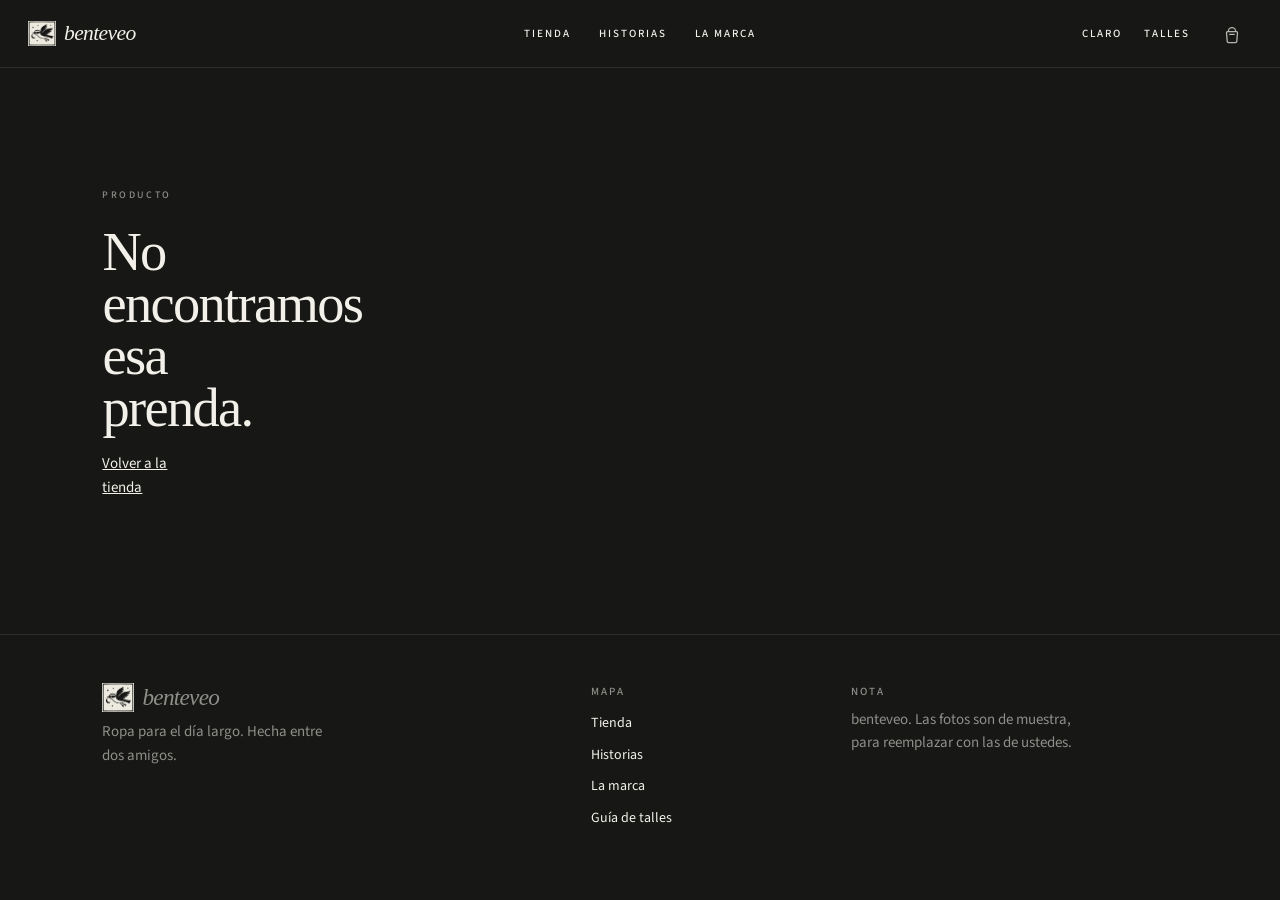
==== producto.html @ 2373b839 "Add product detail pages with gallery, description, and cart Each garment links to producto.html?id=" ====
<!DOCTYPE html>
<html lang="es">
<head>
  <meta charset="UTF-8">
  <meta name="viewport" content="width=device-width, initial-scale=1, viewport-fit=cover">
  <title>benteveo</title>
  <meta name="description" content="Prenda de benteveo — ropa de hombre y oro para todos los días.">
  <meta name="theme-color" content="#171816" id="theme-color">
  <meta name="color-scheme" content="dark">
  <link rel="icon" href="assets/logo-benteveo.png" type="image/png">
  <link rel="preconnect" href="https://fonts.googleapis.com">
  <link rel="preconnect" href="https://fonts.gstatic.com" crossorigin>
  <link href="https://fonts.googleapis.com/css2?family=Source+Sans+3:ital,wght@0,400;0,500;0,700;1,400&display=swap" rel="stylesheet">
  <script>
    (() => {
      const key = "benteveo-theme";
      const colors = { dark: "#171816", light: "#f3f1ec" };
      const saved = localStorage.getItem(key);
      const theme = saved === "light" || saved === "dark" ? saved : "dark";
      document.documentElement.setAttribute("data-theme", theme);
      const themeColor = document.getElementById("theme-color");
      if (themeColor) themeColor.setAttribute("content", colors[theme]);
      const scheme = document.querySelector('meta[name="color-scheme"]');
      if (scheme) scheme.setAttribute("content", theme);
    })();
  </script>
  <link rel="stylesheet" href="styles.css">
</head>
<body class="page-product">
  <a class="skip" href="#producto">Ir al producto</a>

  <header class="top" id="top">
    <div class="nav">
      <div class="nav__start">
        <button class="burger" type="button" data-action="menu" aria-expanded="false" aria-controls="mobile-menu">
          <svg class="burger__icon" aria-hidden="true" fill="none" width="22" height="22" viewBox="0 0 24 24">
            <path d="M1 19h22M1 12h22M1 5h22" stroke="currentColor" stroke-width="1.3" stroke-linecap="square"/>
          </svg>
          <span class="vh">Menú</span>
        </button>
      </div>
      <a class="logo" href="index.html#inicio">
        <img src="assets/logo-benteveo.png" alt="">
        <span>benteveo</span>
      </a>
      <nav class="links" id="links" aria-label="Navegación">
        <a href="index.html#ropa">Tienda</a>
        <a href="index.html#historias">Historias</a>
        <a href="index.html#marca">La marca</a>
      </nav>
      <div class="nav__end">
        <button class="textbtn theme-toggle only-desktop" type="button" data-action="theme" aria-label="Cambiar tema">
          <span data-theme-label>Claro</span>
        </button>
        <button class="textbtn only-desktop" type="button" data-action="guide">Talles</button>
        <button class="bag bag--empty" type="button" data-action="open-cart" aria-label="Bolsa vacía">
          <svg class="bag__icon" aria-hidden="true" fill="none" width="22" height="22" viewBox="0 0 24 24">
            <path d="M8 9c0-2.2 1.8-4 4-4s4 1.8 4 4" stroke="currentColor" stroke-width="1.4" stroke-linecap="round"/>
            <path d="M7.2 9.5h9.6c.7 0 1.3.6 1.2 1.3l-.8 9.2a1.4 1.4 0 0 1-1.4 1.3H8.2a1.4 1.4 0 0 1-1.4-1.3l-.8-9.2c-.1-.7.5-1.3 1.2-1.3Z" stroke="currentColor" stroke-width="1.4" stroke-linejoin="round"/>
            <path d="M9.5 12.5h5" stroke="currentColor" stroke-width="1.4" stroke-linecap="round"/>
          </svg>
          <span class="bag__badge" data-cart-count hidden>0</span>
        </button>
      </div>
    </div>
  </header>

  <aside id="mobile-menu" class="mnav" aria-hidden="true">
    <div class="mnav__backdrop" data-action="menu-close" tabindex="-1"></div>
    <div class="mnav__drawer" role="dialog" aria-modal="true" aria-label="Menú">
      <div class="mnav__stage">
        <div class="mnav__panel mnav__panel--main" data-mnav-panel="main">
          <ul class="mnav__list">
            <li><a class="mnav__item" href="index.html#ropa" data-action="menu-close">Tienda</a></li>
            <li><a class="mnav__item" href="index.html#historias" data-action="menu-close">Historias</a></li>
            <li><a class="mnav__item" href="index.html#marca" data-action="menu-close">La marca</a></li>
            <li><button type="button" class="mnav__item" data-action="guide" data-menu-close>Talles</button></li>
          </ul>
          <div class="mnav__foot">
            <button type="button" class="mnav__foot-btn" data-action="theme" aria-label="Cambiar tema">
              <span data-theme-label>Claro</span>
            </button>
          </div>
        </div>
      </div>
      <button type="button" class="mnav__close" data-action="menu-close" aria-label="Cerrar menú">
        <svg aria-hidden="true" fill="none" width="14" height="14" viewBox="0 0 16 16">
          <path d="m1 1 14 14M1 15 15 1" stroke="currentColor" stroke-width="1.3"/>
        </svg>
      </button>
    </div>
  </aside>

  <main class="pdp" id="producto" data-pdp hidden>
    <div class="pdp__main">
      <div class="pdp__gallery">
        <div class="pdp__frame">
          <img data-pdp-main alt="">
        </div>
        <div class="pdp__thumbs" data-pdp-thumbs role="list"></div>
      </div>

      <div class="pdp__buy modal__product" data-pdp-buy>
        <a class="pdp__back" href="index.html#ropa">← Tienda</a>
        <p class="pdp__meta" data-pdp-meta></p>
        <h1 data-pdp-name></h1>
        <p class="pdp__blurb" data-pdp-blurb></p>
        <p class="pdp__desc" data-pdp-desc></p>
        <p class="price" data-pdp-price></p>
        <div class="sizes" role="group" aria-label="Talle" data-pdp-sizes>
          <button type="button" data-action="size" data-size="S">S</button>
          <button type="button" data-action="size" data-size="M">M</button>
          <button type="button" data-action="size" data-size="L">L</button>
          <button type="button" data-action="size" data-size="XL">XL</button>
        </div>
        <p class="size-hint" data-pdp-hint hidden>Elegí un talle.</p>
        <div class="pdp__actions">
          <button class="add add--pdp" type="button" data-action="add">
            <span class="add__label">Agregar a la bolsa</span>
          </button>
          <button class="textbtn" type="button" data-action="guide">Guía de talles</button>
        </div>
      </div>
    </div>

    <section class="pdp__related" aria-labelledby="related-title">
      <h2 id="related-title">También en la tienda</h2>
      <div class="grid pdp__related-grid" data-pdp-related></div>
    </section>
  </main>

  <div class="pdp-missing" data-pdp-missing hidden>
    <p class="eyebrow">Producto</p>
    <h1>No encontramos esa prenda.</h1>
    <p><a href="index.html#ropa">Volver a la tienda</a></p>
  </div>

  <footer class="footer">
    <div>
      <p class="logo logo--foot">
        <img src="assets/logo-benteveo.png" alt="">
        <span>benteveo</span>
      </p>
      <p>Ropa para el día largo. Hecha entre dos amigos.</p>
    </div>
    <div>
      <p class="footer__label">Mapa</p>
      <a href="index.html#ropa">Tienda</a>
      <a href="index.html#historias">Historias</a>
      <a href="index.html#marca">La marca</a>
      <button type="button" data-action="guide">Guía de talles</button>
    </div>
    <div>
      <p class="footer__label">Nota</p>
      <p>benteveo. Las fotos son de muestra, para reemplazar con las de ustedes.</p>
    </div>
  </footer>

  <aside class="cart" id="cart" aria-hidden="true">
    <div class="cart__head">
      <h2>Bolsa</h2>
      <button type="button" class="textbtn" data-action="close-cart">Cerrar</button>
    </div>
    <div class="cart__body" data-cart-body></div>
    <div class="cart__foot">
      <p class="sub">Subtotal <strong data-cart-total>$0</strong></p>
      <p class="fine">El envío y el pago se suman cuando la tienda esté conectada.</p>
      <button class="btn btn--block" type="button" data-action="checkout">Cerrar compra</button>
      <p class="checkout-note" data-checkout-note hidden>Esto todavía no cobra. La bolsa sirve para probar cómo se siente comprar.</p>
    </div>
  </aside>
  <div class="shade" data-action="close-cart" hidden></div>

  <dialog class="modal" id="guide-dialog">
    <p class="eyebrow">Guía de talles</p>
    <h2>Medidas de muestra.</h2>
    <p>Son un punto de partida para la ficha. Cuando tengan la prenda medida, se actualiza esta tabla.</p>
    <table>
      <thead>
        <tr><th>Talle</th><th>Pecho</th><th>Largo</th></tr>
      </thead>
      <tbody>
        <tr><td>S</td><td>50 cm</td><td>68 cm</td></tr>
        <tr><td>M</td><td>53 cm</td><td>70 cm</td></tr>
        <tr><td>L</td><td>56 cm</td><td>72 cm</td></tr>
        <tr><td>XL</td><td>59 cm</td><td>74 cm</td></tr>
      </tbody>
    </table>
    <button class="textbtn" type="button" data-action="close-dialog">Cerrar</button>
  </dialog>

  <script src="products.js"></script>
  <script src="app.js"></script>
  <script src="product-page.js"></script>
</body>
</html>
---- styles.css ----
:root,
html[data-theme="dark"] {
  color-scheme: dark;
  --paper: #171816;
  --ink: #f2f0e9;
  --muted: #8e8f8a;
  --line: rgba(242, 240, 233, 0.1);
  --surface: #242522;
  --nav-bg: rgba(23, 24, 22, 0.9);
  --serif: "Times New Roman", Times, "Liberation Serif", Georgia, serif;
  --sans: "Source Sans 3", "Source Sans Pro", "Helvetica Neue", Helvetica, Arial, sans-serif;
  --nav: 68px;
  --ease: cubic-bezier(.22, 1, .36, 1);
}

html[data-theme="light"] {
  color-scheme: light;
  --paper: #f3f1ec;
  --ink: #141816;
  --muted: #5e625e;
  --line: rgba(20, 24, 22, 0.12);
  --surface: #e6e3db;
  --nav-bg: rgba(243, 241, 236, 0.92);
}

* { box-sizing: border-box; }
html {
  scroll-behavior: smooth;
  /* Safari 26+ tints the status bar from html/body (theme-color is ignored). */
  background-color: var(--paper);
}
body {
  margin: 0;
  background-color: var(--paper);
  color: var(--ink);
  font-family: var(--sans);
  font-size: 15px;
  line-height: 1.55;
  font-weight: 400;
  -webkit-font-smoothing: antialiased;
  text-rendering: optimizeLegibility;
  overflow-x: hidden;
  transition: background-color .35s var(--ease), color .35s var(--ease);
}
img { max-width: 100%; display: block; }
button, input { font: inherit; color: inherit; }
a { color: inherit; }
h1, h2, h3 { font-family: var(--serif); font-weight: 500; letter-spacing: -0.03em; line-height: 0.96; }
::selection { background: var(--ink); color: var(--paper); }
:focus-visible { outline: 1px solid var(--ink); outline-offset: 3px; }

.vh, .skip {
  position: absolute;
  width: 1px; height: 1px;
  padding: 0; margin: -1px;
  overflow: hidden; clip: rect(0, 0, 0, 0); border: 0;
}
.skip:focus {
  position: fixed; top: 12px; left: 12px;
  width: auto; height: auto; margin: 0; clip: auto;
  background-color: var(--paper);
  padding: 8px 12px; z-index: 80;
}

.eyebrow {
  margin: 0 0 22px;
  font-size: 10px;
  font-weight: 500;
  letter-spacing: 0.24em;
  text-transform: uppercase;
  color: var(--muted);
}

.link, .textbtn {
  border: 0;
  background: none;
  padding: 0;
  cursor: pointer;
  font-size: 11px;
  font-weight: 500;
  letter-spacing: 0.18em;
  text-transform: uppercase;
  text-decoration: none;
}
.link {
  display: inline-block;
  border-bottom: 1px solid var(--ink);
  padding-bottom: 3px;
  width: max-content;
}
.link:hover, .textbtn:hover { opacity: 0.55; }

.btn {
  display: inline-block;
  border: 1px solid var(--ink);
  background: transparent;
  color: var(--ink);
  border-radius: 0;
  padding: 14px 22px;
  font-size: 11px;
  font-weight: 500;
  letter-spacing: 0.18em;
  text-transform: uppercase;
  text-decoration: none;
  cursor: pointer;
  transition: background .35s var(--ease), color .35s var(--ease);
}
.btn:hover { background: var(--ink); color: var(--paper); }
.btn--block { width: 100%; }

.top {
  position: sticky;
  top: 0;
  z-index: 40;
  height: var(--nav);
  color: var(--ink);
  /* Solid (not rgba): Safari samples this sticky top for the status-bar tint. */
  background-color: var(--paper);
  border-bottom: 1px solid var(--line);
}
.nav {
  height: 100%;
  display: grid;
  grid-template-columns: 1fr auto 1fr;
  align-items: center;
  padding: 0 28px;
}
.nav__start {
  display: none;
  align-items: center;
  justify-content: flex-start;
}
.logo {
  display: inline-flex;
  align-items: center;
  gap: 8px;
  font-family: var(--serif);
  font-style: italic;
  font-size: 1.35rem;
  letter-spacing: -0.03em;
  text-decoration: none;
  line-height: 1;
  color: var(--ink);
  justify-self: start;
  grid-column: 1;
}
.logo img {
  width: 28px;
  height: auto;
  display: block;
  flex: 0 0 auto;
}
.links {
  display: flex;
  gap: 28px;
  justify-self: center;
  grid-column: 2;
}
.nav__end {
  display: flex;
  justify-content: flex-end;
  align-items: center;
  gap: 22px;
  grid-column: 3;
}
.links a, .links button {
  position: relative;
  text-decoration: none;
  font-size: 11px;
  font-weight: 500;
  letter-spacing: 0.18em;
  text-transform: uppercase;
}
.links a::after {
  content: "";
  position: absolute;
  left: 0; right: 0; bottom: -5px;
  height: 1px;
  background: currentColor;
  transform: scaleX(0);
  transform-origin: left;
  transition: transform .45s var(--ease);
}
.links a:hover::after { transform: scaleX(1); }
.only-desktop { display: inline; }
.textbtn {
  border: 0; background: transparent; padding: 0; cursor: pointer;
  font-size: 11px; font-weight: 500; letter-spacing: 0.18em; text-transform: uppercase;
}
.bag {
  position: relative;
  display: inline-flex;
  align-items: center;
  justify-content: center;
  width: 40px;
  height: 40px;
  border: 0;
  background: transparent;
  padding: 0;
  cursor: pointer;
  color: var(--ink);
}
.bag__icon {
  display: block;
  transition: opacity .25s var(--ease);
}
.bag--empty .bag__icon { opacity: 0.72; }
.bag--has-items .bag__icon { opacity: 1; }
.bag__badge {
  position: absolute;
  top: 4px;
  right: 2px;
  min-width: 16px;
  height: 16px;
  padding: 0 4px;
  border-radius: 999px;
  background: var(--ink);
  color: var(--paper);
  font-family: var(--sans);
  font-size: 10px;
  font-weight: 600;
  letter-spacing: 0;
  line-height: 16px;
  text-align: center;
  text-transform: none;
}
.bag__badge[hidden] { display: none; }
.burger {
  display: none;
  width: 40px; height: 40px;
  border: 0; background: transparent; padding: 0; cursor: pointer;
  color: var(--ink);
  align-items: center;
  justify-content: center;
}
.burger__icon { display: block; }

/* Mobile menu drawer (Ementa-style left panel) */
.mnav { display: none; }
.mnav.is-ready { display: block; pointer-events: none; }
.mnav[aria-hidden="false"] { pointer-events: auto; }
.mnav__backdrop {
  position: fixed;
  inset: 0;
  z-index: 50;
  background: rgba(10, 11, 10, 0.42);
  opacity: 0;
  transition: opacity .35s var(--ease);
}
.mnav[aria-hidden="false"] .mnav__backdrop { opacity: 1; }
.mnav__drawer {
  position: fixed;
  top: 0;
  left: 0;
  bottom: 0;
  z-index: 55;
  width: min(86vw, 340px);
  background: var(--paper);
  color: var(--ink);
  border-right: 1px solid var(--line);
  display: flex;
  flex-direction: column;
  transform: translateX(-104%);
  transition: transform .4s var(--ease);
}
.mnav[aria-hidden="false"] .mnav__drawer { transform: translateX(0); }
.mnav__stage {
  position: relative;
  flex: 1;
  min-height: 0;
  overflow: hidden;
}
.mnav__panel {
  position: absolute;
  inset: 0;
  display: flex;
  flex-direction: column;
  background: var(--paper);
  transition: transform .4s var(--ease);
}
.mnav__panel--main { transform: translateX(0); }
.mnav__panel--sub {
  transform: translateX(100%);
  visibility: hidden;
}
.mnav.is-sub .mnav__panel--main { transform: translateX(-28%); }
.mnav.is-sub .mnav__panel--sub {
  transform: translateX(0);
  visibility: visible;
}
.mnav__list {
  list-style: none;
  margin: 0;
  padding: 0;
  overflow: auto;
  flex: 1;
}
.mnav__panel--main .mnav__list { padding-top: 52px; }
.mnav__list li { border-bottom: 1px solid var(--line); }
.mnav__item {
  width: 100%;
  display: flex;
  align-items: center;
  justify-content: space-between;
  gap: 12px;
  padding: 18px 22px;
  border: 0;
  background: none;
  color: inherit;
  text-decoration: none;
  cursor: pointer;
  font-family: var(--sans);
  font-size: 15px;
  font-weight: 500;
  letter-spacing: 0.02em;
  text-align: left;
  line-height: 1.2;
}
.mnav__item svg { flex: 0 0 auto; opacity: 0.7; }
.mnav__back {
  width: 100%;
  display: flex;
  align-items: center;
  gap: 10px;
  padding: 18px 22px;
  border: 0;
  border-bottom: 1px solid var(--line);
  background: none;
  color: var(--muted);
  cursor: pointer;
  font-family: var(--sans);
  font-size: 15px;
  font-weight: 500;
  letter-spacing: 0.02em;
  text-align: left;
}
.mnav__foot {
  margin-top: auto;
  padding: 18px 22px 28px;
  border-top: 1px solid var(--line);
}
.mnav__foot-btn {
  border: 0;
  background: none;
  padding: 0;
  cursor: pointer;
  font-size: 11px;
  font-weight: 500;
  letter-spacing: 0.18em;
  text-transform: uppercase;
  color: inherit;
}
.mnav__close {
  position: absolute;
  top: 10px;
  right: 10px;
  width: 36px;
  height: 36px;
  border: 0;
  background: transparent;
  color: var(--ink);
  cursor: pointer;
  display: grid;
  place-items: center;
  z-index: 2;
}

/* Landing trial: composition tipo “lab.” con acento amarillo (sin commit aún). */
.lab-hero {
  --accent: #f2c400;
  position: relative;
  display: grid;
  grid-template-columns: minmax(220px, 34vw) 1fr;
  gap: 0 2vw;
  min-height: calc(100dvh - var(--nav));
  padding: 28px 3vw 36px 4vw;
  overflow: hidden;
  background-color: var(--paper);
}
.lab-hero__brand {
  position: relative;
  display: flex;
  flex-direction: column;
  justify-content: center;
  min-height: 0;
  padding-bottom: 8vh;
}
.lab-hero__brand h1 {
  margin: 0;
  font-family: var(--sans);
  font-weight: 700;
  font-size: clamp(4.2rem, 9.5vw, 9.5rem);
  line-height: 0.82;
  letter-spacing: -0.055em;
  text-transform: lowercase;
  max-width: none;
}
.lab-hero__code {
  margin: 10vh 0 0;
  font-family: var(--sans);
  font-weight: 700;
  font-size: clamp(5rem, 12vw, 9rem);
  line-height: 0.85;
  letter-spacing: -0.06em;
  writing-mode: vertical-rl;
  transform: rotate(180deg);
  align-self: flex-start;
}
.lab-hero__main {
  position: relative;
  display: grid;
  grid-template-rows: auto 1fr;
  min-height: 0;
  padding-right: 2.5rem;
}
.lab-hero__meta {
  display: flex;
  gap: 18px 28px;
  align-items: flex-start;
  max-width: 34rem;
  margin-bottom: 18px;
  z-index: 2;
}
.lab-hero__tag {
  margin: 0;
  flex: 0 0 auto;
  font-size: 11px;
  font-weight: 700;
  letter-spacing: 0.14em;
  text-transform: uppercase;
}
.lab-hero__cols {
  display: grid;
  grid-template-columns: 1fr 1fr;
  gap: 12px 18px;
}
.lab-hero__cols p {
  margin: 0;
  font-size: 10px;
  line-height: 1.45;
  letter-spacing: 0.04em;
  text-transform: uppercase;
  color: var(--muted);
}
.lab-hero__stage {
  position: relative;
  min-height: min(62vh, 640px);
  display: flex;
  align-items: center;
  justify-content: center;
  isolation: isolate;
}
.lab-hero__band {
  position: absolute;
  left: -6%;
  right: 8%;
  top: 46%;
  height: clamp(88px, 16vh, 140px);
  transform: translateY(-50%);
  background: var(--accent);
  z-index: 3;
  mix-blend-mode: color;
  pointer-events: none;
}
html[data-theme="dark"] .lab-hero__band {
  mix-blend-mode: multiply;
  opacity: 0.92;
}
.lab-hero__fig {
  position: relative;
  z-index: 2;
  width: min(100%, 420px);
  height: min(68vh, 620px);
  object-fit: cover;
  object-position: center 18%;
  filter: grayscale(1) contrast(1.06);
}
.lab-hero__spine {
  position: absolute;
  right: 0;
  top: 50%;
  margin: 0;
  font-size: 10px;
  font-weight: 500;
  letter-spacing: 0.22em;
  text-transform: uppercase;
  color: var(--muted);
  writing-mode: vertical-rl;
  transform: translateY(-50%);
  white-space: nowrap;
}

.manifesto {
  display: grid;
  grid-template-columns: 1fr;
  gap: 0;
  align-items: start;
  padding: 88px 8vw 72px;
}
.manifesto__copy { max-width: 38rem; }
.manifesto h2 {
  margin: 0 0 22px;
  font-size: clamp(2.3rem, 3.5vw, 3.5rem);
  max-width: 12ch;
}
.manifesto p { margin: 0 0 14px; max-width: 34ch; color: var(--muted); }
.facts {
  margin: 28px 0 0;
  padding: 0;
  list-style: none;
  max-width: 28rem;
}
.facts li {
  padding: 14px 0;
  border-top: 1px solid var(--line);
  font-size: 13px;
  letter-spacing: 0.03em;
  color: var(--ink);
}
.manifesto__photo { margin: 0; }
.manifesto__photo img {
  width: 100%;
  aspect-ratio: 4/5;
  max-height: min(62vh, 560px);
  object-fit: cover;
  object-position: center 28%;
}
.manifesto__photo figcaption {
  margin-top: 12px;
  font-size: 11px;
  letter-spacing: 0.18em;
  text-transform: uppercase;
  color: var(--muted);
}

.shop { padding: 24px 8vw 120px; }
.shop__head, .stories .shop__head {
  display: grid;
  grid-template-columns: 1.2fr 0.8fr;
  gap: 48px;
  align-items: end;
  margin-bottom: 36px;
  padding-top: 48px;
}
.shop h2, .stories h2, .letter h2 {
  margin: 0;
  font-size: clamp(2.6rem, 4.6vw, 4.2rem);
}
.lede { margin: 0; color: var(--muted); max-width: 30ch; line-height: 1.6; }

.filters {
  display: flex;
  flex-wrap: wrap;
  gap: 10px 28px;
  margin: 0 0 48px;
  padding-bottom: 18px;
  border-bottom: 1px solid var(--line);
}
.chip {
  border: 0;
  border-bottom: 1px solid transparent;
  background: transparent;
  padding: 0 0 4px;
  font-size: 11px;
  font-weight: 500;
  letter-spacing: 0.16em;
  text-transform: uppercase;
  color: var(--muted);
  cursor: pointer;
}
.chip.is-on { color: var(--ink); border-bottom-color: var(--ink); }

.grid {
  display: grid;
  grid-template-columns: repeat(4, minmax(0, 1fr));
  gap: 36px 24px;
  max-width: 1280px;
}
.pcard[hidden] { display: none; }
.pcard {
  display: flex;
  flex-direction: column;
  min-width: 0;
}
.ph {
  position: relative;
  display: block;
  width: 100%;
  padding: 0;
  border: 0;
  border-radius: 10px;
  background: var(--surface);
  cursor: pointer;
  overflow: hidden;
  aspect-ratio: 1 / 1;
  isolation: isolate;
  color: inherit;
  text-decoration: none;
}
.manifesto__photo,
.band__media,
.story img,
.modal__product img {
  isolation: isolate;
}
.ph img {
  width: 100%;
  height: 100%;
  object-fit: cover;
  transition: transform 1.25s var(--ease), filter .7s var(--ease);
}
.pcard:hover .ph img {
  transform: scale(1.03);
  filter: saturate(1.03);
}
.badge {
  position: absolute;
  top: 12px;
  left: 12px;
  z-index: 1;
  padding: 4px 10px;
  border-radius: 6px;
  background: var(--paper);
  color: var(--ink);
  font-size: 10px;
  font-weight: 500;
  letter-spacing: 0.12em;
  text-transform: uppercase;
  mix-blend-mode: normal;
}
.pinfo {
  display: grid;
  grid-template-columns: minmax(0, 1fr) auto;
  column-gap: 12px;
  row-gap: 0;
  padding-top: 14px;
  align-items: center;
}
.pinfo__text {
  display: flex;
  flex-direction: column;
  gap: 4px;
  min-width: 0;
  grid-column: 1;
  grid-row: 1;
}
.pinfo h3 {
  margin: 0;
  font-family: var(--sans);
  font-size: 15px;
  font-weight: 500;
  letter-spacing: -0.01em;
  line-height: 1.25;
}
.pinfo h3 button,
.pinfo h3 a {
  border: 0; background: none; padding: 0; cursor: pointer;
  font: inherit; letter-spacing: inherit; text-align: left;
  color: inherit;
  text-decoration: none;
}
.meta {
  position: absolute;
  width: 1px; height: 1px;
  padding: 0; margin: -1px;
  overflow: hidden; clip: rect(0, 0, 0, 0); border: 0;
}
section[id] { scroll-margin-top: 76px; }
.price {
  margin: 0;
  font-family: var(--sans);
  font-size: 14px;
  letter-spacing: 0.01em;
  font-variant-numeric: tabular-nums;
  color: var(--ink);
}
.sizes {
  display: flex;
  gap: 12px;
  grid-column: 1 / -1;
  grid-row: 2;
  margin-top: 12px;
}
.sizes button {
  border: 0;
  border-bottom: 1px solid transparent;
  background: transparent;
  padding: 0 0 2px;
  cursor: pointer;
  font-size: 12px;
  letter-spacing: 0.08em;
  color: var(--muted);
}
.sizes button.is-on { color: var(--ink); border-bottom-color: var(--ink); }
.size-hint {
  grid-column: 1 / -1;
  grid-row: 3;
  margin: 8px 0 0;
  color: var(--ink);
  font-size: 12px;
}
.add {
  border: 0;
  background: transparent;
  padding: 0;
  cursor: pointer;
  font-size: 11px;
  font-weight: 500;
  letter-spacing: 0.16em;
  text-transform: uppercase;
  border-bottom: 1px solid var(--ink);
  padding-bottom: 2px;
  color: inherit;
}
.pcard .add {
  grid-column: 2;
  grid-row: 1;
  display: inline-flex;
  align-items: center;
  justify-content: center;
  width: 32px;
  height: 32px;
  margin: 0;
  padding: 0;
  border: 1px solid color-mix(in srgb, var(--ink) 28%, transparent);
  border-radius: 50%;
  border-bottom-style: solid;
  background: transparent;
  color: var(--muted);
  letter-spacing: 0;
  text-transform: none;
  transition: background .25s var(--ease), color .25s var(--ease), border-color .25s var(--ease);
}
.pcard .add svg {
  width: 13px;
  height: 13px;
  display: block;
}
.pcard .add:hover {
  color: var(--ink);
  border-color: color-mix(in srgb, var(--ink) 55%, transparent);
}
.pcard .add.is-done {
  background: color-mix(in srgb, var(--ink) 12%, transparent);
  color: var(--ink);
  border-color: color-mix(in srgb, var(--ink) 40%, transparent);
}
.empty { color: var(--muted); }

@media (hover: hover) and (min-width: 801px) {
  .pcard .sizes,
  .pcard .size-hint { display: none; }
  .pcard:hover .sizes,
  .pcard:focus-within .sizes { display: flex; }
  .pcard:hover .size-hint:not([hidden]),
  .pcard:focus-within .size-hint:not([hidden]) { display: block; }
}

.band {
  display: grid;
  grid-template-columns: 1.25fr 0.75fr;
  min-height: 100vh;
  background-color: transparent;
}
.band__media { position: relative; margin: 0; min-height: 100vh; overflow: hidden; }
.band__media img {
  position: absolute;
  inset: 0;
  width: 100%;
  height: 100%;
  object-fit: cover;
  object-position: center 40%;
  transform: scale(1.08);
}
.band__copy {
  min-height: 100vh;
  display: flex;
  flex-direction: column;
  justify-content: flex-end;
  padding: 88px 8vw 80px;
  background-color: transparent;
}
.band__copy .eyebrow { color: var(--muted); }
.band h2 {
  margin: 0 0 28px;
  font-size: clamp(3.2rem, 5vw, 5.4rem);
  max-width: 10ch;
}

.stories { padding: 0 8vw 100px; }
.story-grid {
  display: grid;
  grid-template-columns: 1.15fr 0.9fr 0.9fr;
  gap: 22px;
}
.story img {
  width: 100%;
  aspect-ratio: 3/4;
  object-fit: cover;
  margin-bottom: 18px;
}
.story h3 { margin: 0 0 10px; font-size: clamp(1.7rem, 2vw, 2.15rem); }
.story p { margin: 0 0 16px; color: var(--ink); max-width: 36ch; }
.story .textbtn { border-bottom: 1px solid var(--ink); padding-bottom: 2px; }

.letter {
  display: grid;
  grid-template-columns: 1fr 1fr;
  gap: 48px;
  align-items: end;
  padding: 96px 8vw 104px;
  border-top: 1px solid var(--line);
  background-color: transparent;
  color: var(--ink);
}
.letter p { margin: 14px 0 0; max-width: 36ch; color: var(--ink); }
.letter form { display: flex; gap: 18px; align-items: flex-end; }
.letter input {
  flex: 1;
  border: 0;
  border-bottom: 1px solid var(--ink);
  background: transparent;
  border-radius: 0;
  padding: 12px 0;
  outline: none;
}
.letter input::placeholder { color: var(--muted); }
.thanks { margin-top: 16px; }

.footer {
  display: grid;
  grid-template-columns: 1.4fr 0.7fr 1fr;
  gap: 32px;
  padding: 48px 8vw 56px;
  border-top: 1px solid var(--line);
  background-color: transparent;
  color: var(--ink);
}
.logo--foot {
  font-size: 1.45rem;
  margin: 0 0 10px;
}
.logo--foot img {
  width: 32px;
}
.footer p { margin: 0 0 8px; color: var(--muted); max-width: 32ch; }
.footer a, .footer button {
  display: block;
  color: var(--ink);
  background: none;
  border: 0;
  padding: 5px 0;
  text-align: left;
  text-decoration: none;
  cursor: pointer;
  font-size: 14px;
}
.footer__label {
  margin: 0 0 10px;
  letter-spacing: 0.18em;
  text-transform: uppercase;
  font-size: 11px;
  font-weight: 500;
  color: var(--muted);
}

.cart {
  position: fixed;
  top: 0; right: 0; bottom: 0;
  z-index: 70;
  width: min(420px, 100%);
  background-color: var(--paper);
  border-left: 1px solid var(--line);
  transform: translateX(104%);
  transition: transform .45s var(--ease);
  display: flex;
  flex-direction: column;
}
.cart.is-open { transform: translateX(0); }
.cart__head, .cart__foot { padding: 22px 24px; }
.cart__head {
  display: flex;
  justify-content: space-between;
  align-items: center;
  border-bottom: 1px solid var(--line);
}
.cart__head h2 { margin: 0; font-size: 2rem; }
.cart__body { flex: 1; overflow: auto; padding: 8px 24px 24px; }
.cart__foot { border-top: 1px solid var(--line); }
.sub { display: flex; justify-content: space-between; margin: 0 0 8px; }
.fine, .checkout-note { color: var(--muted); font-size: 13px; margin: 0 0 16px; }
.shade {
  position: fixed;
  inset: 0;
  z-index: 60;
  background: rgba(10, 10, 9, 0.45);
}
.shade[hidden] { display: none; }
.line {
  display: grid;
  grid-template-columns: 72px 1fr auto;
  gap: 14px;
  padding: 16px 0;
  border-bottom: 1px solid var(--line);
  align-items: center;
}
.line img { width: 72px; height: 96px; object-fit: cover; }
.line h3 { margin: 0; font-size: 1.25rem; }
.line p { margin: 4px 0; color: var(--muted); font-size: 13px; }
.qty { display: flex; align-items: center; gap: 10px; margin-top: 8px; }
.qty button {
  width: 26px; height: 26px;
  border: 1px solid var(--line);
  background: transparent;
  cursor: pointer;
}
.ghost {
  border: 0; background: none; cursor: pointer;
  color: var(--muted); padding: 0;
  font-size: 11px; letter-spacing: 0.14em; text-transform: uppercase;
}
.empty-cart { color: var(--muted); padding: 28px 0; }

.modal {
  border: 0;
  padding: 0;
  width: min(980px, calc(100% - 32px));
  background-color: var(--paper);
  color: var(--ink);
}
.modal::backdrop { background: rgba(10, 10, 9, 0.5); }
html[data-theme="light"] .modal::backdrop,
html[data-theme="light"] .shade { background: rgba(20, 24, 22, 0.28); }
.modal h2 { margin: 0 0 14px; font-size: clamp(2.2rem, 4vw, 3.2rem); }
.modal__product {
  display: grid;
  grid-template-columns: 0.85fr 1.15fr;
}
.modal__product img {
  width: 100%;
  height: 100%;
  max-height: 86vh;
  object-fit: cover;
}
.modal__product > div { padding: 36px 36px 32px; }
.modal .meta { margin-bottom: 10px; }
.modal .price { margin: 8px 0 18px; font-size: 15px; }
.modal .sizes { margin-top: 0; }
.modal__actions { display: flex; align-items: center; gap: 18px; margin-top: 22px; }
.modal table { width: 100%; border-collapse: collapse; margin: 18px 0 22px; }
.modal th, .modal td {
  text-align: left;
  padding: 12px 8px;
  border-bottom: 1px solid var(--line);
  font-weight: 400;
  font-size: 14px;
}
#story-dialog, #guide-dialog { padding: 36px; width: min(560px, calc(100% - 32px)); }
#story-dialog p:last-of-type { font-size: 1.02rem; }

/* Product detail page */
.pdp {
  padding: 48px 8vw 0;
}
.pdp__main {
  display: grid;
  grid-template-columns: minmax(0, 1.15fr) minmax(280px, 400px);
  gap: 48px;
  align-items: start;
  max-width: 1280px;
}
.pdp__gallery {
  display: flex;
  flex-direction: column;
  gap: 14px;
  min-width: 0;
}
.pdp__frame {
  position: relative;
  width: 100%;
  aspect-ratio: 4 / 5;
  border-radius: 10px;
  overflow: hidden;
  background: var(--surface);
}
.pdp__frame img {
  width: 100%;
  height: 100%;
  object-fit: cover;
}
.pdp__thumbs {
  display: grid;
  grid-template-columns: repeat(3, minmax(0, 1fr));
  gap: 10px;
}
.pdp__thumb {
  position: relative;
  display: block;
  width: 100%;
  padding: 0;
  border: 0;
  border-radius: 8px;
  overflow: hidden;
  aspect-ratio: 1 / 1;
  background: var(--surface);
  cursor: pointer;
  opacity: 0.7;
  outline: 1px solid transparent;
  outline-offset: 2px;
  transition: opacity .25s var(--ease), outline-color .25s var(--ease);
}
.pdp__thumb.is-on {
  opacity: 1;
  outline-color: var(--ink);
}
.pdp__thumb img {
  width: 100%;
  height: 100%;
  object-fit: cover;
  display: block;
}
.pdp__buy {
  display: flex;
  flex-direction: column;
  gap: 14px;
  padding-top: 8px;
}
.pdp__buy.modal__product {
  display: flex;
  grid-template-columns: none;
}
.pdp__back {
  width: fit-content;
  color: var(--muted);
  font-size: 12px;
  letter-spacing: 0.04em;
  text-decoration: none;
  margin-bottom: 4px;
}
.pdp__back:hover { color: var(--ink); }
.pdp__meta {
  margin: 0;
  color: var(--muted);
  font-size: 11px;
  font-weight: 500;
  letter-spacing: 0.16em;
  text-transform: uppercase;
}
.pdp__buy h1 {
  margin: 0;
  font-size: clamp(2.4rem, 4vw, 3rem);
  max-width: 12ch;
}
.pdp__blurb,
.pdp__desc {
  margin: 0;
  color: var(--muted);
  max-width: 34ch;
  line-height: 1.6;
  font-size: 15px;
}
.pdp__desc { color: var(--ink); }
.pdp__buy .price {
  margin: 4px 0 0;
  font-size: 18px;
}
.pdp__buy .sizes {
  display: flex;
  gap: 18px;
  margin-top: 4px;
  grid-column: auto;
  grid-row: auto;
}
.pdp__actions {
  display: flex;
  flex-direction: column;
  align-items: flex-start;
  gap: 14px;
  margin-top: 8px;
}
.add--pdp {
  display: inline-flex;
  align-items: center;
  justify-content: center;
  width: 100%;
  min-height: 48px;
  border: 1px solid var(--ink);
  border-radius: 0;
  border-bottom-style: solid;
  padding: 0 18px;
  letter-spacing: 0.16em;
  text-transform: uppercase;
  font-size: 11px;
  font-weight: 500;
  background: transparent;
  color: var(--ink);
  transition: background .25s var(--ease), color .25s var(--ease);
}
.add--pdp:hover,
.add--pdp.is-done {
  background: var(--ink);
  color: var(--paper);
}
.pdp__related {
  margin-top: 72px;
  padding: 48px 0 100px;
  border-top: 1px solid var(--line);
}
.pdp__related h2 {
  margin: 0 0 28px;
  font-size: clamp(1.8rem, 3vw, 2rem);
}
.pdp__related-grid {
  max-width: 1280px;
}
.pdp-missing {
  padding: 120px 8vw;
  max-width: 40ch;
}
.pdp-missing h1 {
  margin: 0 0 18px;
  font-size: clamp(2.4rem, 5vw, 3.4rem);
}
.pdp-missing a { color: inherit; }

@media (max-width: 980px) {
  .pdp__main {
    grid-template-columns: 1fr;
    gap: 32px;
  }
  .pdp__frame { aspect-ratio: 1 / 1; }
  .pdp__buy h1 { max-width: none; }
}

@media (max-width: 800px) {
  .pdp { padding: 28px 20px 0; }
  .pdp__related { padding-bottom: 72px; }
  .pdp-missing { padding: 80px 20px; }
}

@media (max-width: 980px) {
  .manifesto, .shop__head, .stories .shop__head, .band, .letter, .footer, .story-grid, .modal__product {
    grid-template-columns: 1fr;
  }
  .grid {
    gap: 32px 18px;
    max-width: none;
  }
  .ph { border-radius: 10px; }
  .band__media { min-height: min(48vh, 420px); }
  .band { min-height: 0; }
  .band__copy { min-height: auto; padding: 56px 28px; }
  .manifesto { gap: 0; padding: 40px 28px 44px; }
  .manifesto h2 { max-width: 14ch; font-size: clamp(2rem, 5.5vw, 2.8rem); }
  .shop__head, .stories .shop__head { gap: 18px; padding-top: 28px; margin-bottom: 22px; }
  .shop, .stories { padding-left: 28px; padding-right: 28px; }
  .letter, .footer { padding-left: 28px; padding-right: 28px; }
  .footer { gap: 28px; padding-top: 40px; padding-bottom: 48px; }
}

@media (max-width: 800px) {
  :root { --nav: 58px; }
  .nav {
    display: grid;
    grid-template-columns: 1fr auto 1fr;
    align-items: center;
    padding: 0 12px 0 8px;
    gap: 8px;
  }
  .nav__start {
    display: flex;
    grid-column: 1;
  }
  .logo {
    grid-column: 2;
    justify-self: center;
    font-size: 1.15rem;
    gap: 7px;
  }
  .logo img { width: 24px; }
  .logo--foot { font-size: 1.25rem; }
  .logo--foot img { width: 28px; }
  .links { display: none; }
  .nav__end {
    grid-column: 3;
    gap: 14px;
  }
  .only-desktop { display: none; }
  .burger { display: inline-flex; }
  .mnav.is-ready { display: block; }
  .lab-hero {
    grid-template-columns: 1fr;
    min-height: 0;
    padding: 12px 20px 40px;
    gap: 8px;
  }
  .lab-hero__brand {
    padding: 8px 0 0;
    flex-direction: row;
    align-items: flex-end;
    justify-content: space-between;
    gap: 16px;
  }
  .lab-hero__brand h1 {
    font-size: clamp(3.4rem, 18vw, 5rem);
  }
  .lab-hero__code {
    margin: 0;
    writing-mode: horizontal-tb;
    transform: none;
    font-size: clamp(2.4rem, 12vw, 3.4rem);
  }
  .lab-hero__main { padding-right: 0; }
  .lab-hero__meta {
    flex-direction: column;
    gap: 10px;
    margin-bottom: 10px;
  }
  .lab-hero__cols { grid-template-columns: 1fr; gap: 8px; }
  .lab-hero__stage { min-height: 52vh; }
  .lab-hero__fig {
    width: min(100%, 320px);
    height: min(54vh, 460px);
  }
  .lab-hero__band { left: 0; right: 0; }
  .lab-hero__spine { display: none; }
  .manifesto { padding: 28px 20px 36px; gap: 0; }
  .manifesto h2 { font-size: clamp(1.85rem, 7.5vw, 2.4rem); margin-bottom: 12px; }
  .shop, .stories { padding-left: 20px; padding-right: 20px; }
  .shop { padding-bottom: 64px; padding-top: 4px; }
  .shop__head, .stories .shop__head { padding-top: 24px; margin-bottom: 18px; }
  .shop h2, .stories h2, .letter h2 {
    font-size: clamp(2rem, 8vw, 2.8rem);
  }
  .filters {
    gap: 10px 18px;
    margin-bottom: 28px;
    overflow-x: auto;
    flex-wrap: nowrap;
    -webkit-overflow-scrolling: touch;
    scrollbar-width: none;
    padding-bottom: 12px;
  }
  .filters::-webkit-scrollbar { display: none; }
  .filters .chip { flex: 0 0 auto; }
  .grid {
    grid-template-columns: 1fr 1fr;
    gap: 28px 12px;
    max-width: none;
  }
  .ph { border-radius: 8px; }
  .pinfo {
    column-gap: 10px;
    padding-top: 12px;
  }
  .pinfo h3 { font-size: 14px; line-height: 1.2; }
  .price { font-size: 13px; }
  .pcard .add { width: 30px; height: 30px; }
  .pcard .add svg { width: 12px; height: 12px; }
  .sizes { gap: 10px; margin-top: 12px; }
  .sizes button { font-size: 11px; }
  .add { margin-top: 10px; font-size: 10px; }
  .band__media { min-height: min(42vh, 320px); }
  .band__copy { padding: 48px 20px 44px; }
  .band h2 { font-size: clamp(2.2rem, 9vw, 3.2rem); max-width: 12ch; }
  .stories { padding-bottom: 56px; }
  .story-grid { gap: 36px; }
  .letter { padding: 56px 20px 64px; gap: 28px; }
  .letter form { flex-direction: column; align-items: stretch; gap: 18px; }
  .footer {
    padding: 36px 20px 48px;
    gap: 32px;
  }
  .cart { width: 100%; border-left: 0; }
  .cart__head, .cart__foot, .cart__body { padding-left: 20px; padding-right: 20px; }
  .cart__head h2 { font-size: 1.7rem; }
  .modal { width: calc(100% - 24px); }
  .modal__product > div { padding: 20px; }
  .modal__product img { max-height: 48vh; }
  .modal h2 { font-size: clamp(1.8rem, 7vw, 2.4rem); }
  #story-dialog, #guide-dialog { padding: 28px 20px; width: calc(100% - 24px); }
  section[id] { scroll-margin-top: 68px; }
}

@media (max-width: 560px) {
  .grid { gap: 24px 10px; }
  .pinfo h3 { font-size: 13px; }
  .ph { aspect-ratio: 1 / 1; }
}

@media (prefers-reduced-motion: reduce) {
  html { scroll-behavior: auto; }
  .ph img, .top, .cart, .btn { transition: none; }
}

@media (max-width: 800px) {
  .links a::after { display: none; }
}
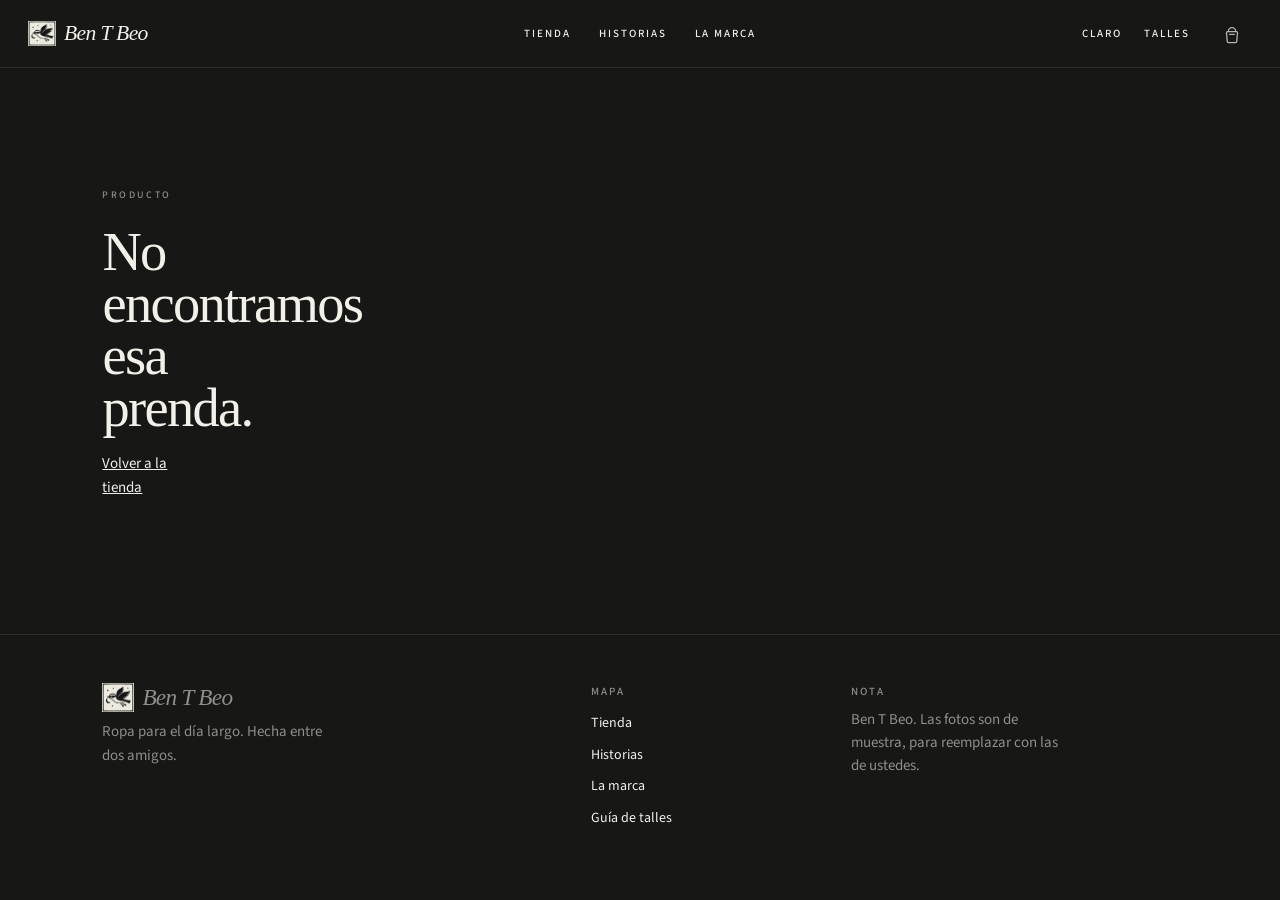
==== commit 5edfe0d5: "Rename brand to Ben T Beo across the shop Update visible wordmarks, titles, footer copy, and logo as" ====
--- a/producto.html
+++ b/producto.html
@@ -3,20 +3,21 @@
 <head>
   <meta charset="UTF-8">
   <meta name="viewport" content="width=device-width, initial-scale=1, viewport-fit=cover">
-  <title>benteveo</title>
-  <meta name="description" content="Prenda de benteveo — ropa de hombre y oro para todos los días.">
+  <title>Ben T Beo</title>
+  <meta name="description" content="Prenda de Ben T Beo — ropa de hombre y oro para todos los días.">
   <meta name="theme-color" content="#171816" id="theme-color">
   <meta name="color-scheme" content="dark">
-  <link rel="icon" href="assets/logo-benteveo.png" type="image/png">
+  <link rel="icon" href="assets/logo-ben-t-beo.png" type="image/png">
   <link rel="preconnect" href="https://fonts.googleapis.com">
   <link rel="preconnect" href="https://fonts.gstatic.com" crossorigin>
   <link href="https://fonts.googleapis.com/css2?family=Source+Sans+3:ital,wght@0,400;0,500;0,700;1,400&display=swap" rel="stylesheet">
   <script>
     (() => {
-      const key = "benteveo-theme";
+      const key = "ben-t-beo-theme";
       const colors = { dark: "#171816", light: "#f3f1ec" };
-      const saved = localStorage.getItem(key);
+      const saved = localStorage.getItem(key) || localStorage.getItem("benteveo-theme");
       const theme = saved === "light" || saved === "dark" ? saved : "dark";
+      if (saved && !localStorage.getItem(key)) localStorage.setItem(key, saved);
       document.documentElement.setAttribute("data-theme", theme);
       const themeColor = document.getElementById("theme-color");
       if (themeColor) themeColor.setAttribute("content", colors[theme]);
@@ -40,8 +41,8 @@
         </button>
       </div>
       <a class="logo" href="index.html#inicio">
-        <img src="assets/logo-benteveo.png" alt="">
-        <span>benteveo</span>
+        <img src="assets/logo-ben-t-beo.png" alt="">
+        <span>Ben T Beo</span>
       </a>
       <nav class="links" id="links" aria-label="Navegación">
         <a href="index.html#ropa">Tienda</a>
@@ -138,8 +139,8 @@
   <footer class="footer">
     <div>
       <p class="logo logo--foot">
-        <img src="assets/logo-benteveo.png" alt="">
-        <span>benteveo</span>
+        <img src="assets/logo-ben-t-beo.png" alt="">
+        <span>Ben T Beo</span>
       </p>
       <p>Ropa para el día largo. Hecha entre dos amigos.</p>
     </div>
@@ -152,7 +153,7 @@
     </div>
     <div>
       <p class="footer__label">Nota</p>
-      <p>benteveo. Las fotos son de muestra, para reemplazar con las de ustedes.</p>
+      <p>Ben T Beo. Las fotos son de muestra, para reemplazar con las de ustedes.</p>
     </div>
   </footer>
 
--- a/styles.css
+++ b/styles.css
@@ -747,15 +747,6 @@
 }
 .empty { color: var(--muted); }
 
-@media (hover: hover) and (min-width: 801px) {
-  .pcard .sizes,
-  .pcard .size-hint { display: none; }
-  .pcard:hover .sizes,
-  .pcard:focus-within .sizes { display: flex; }
-  .pcard:hover .size-hint:not([hidden]),
-  .pcard:focus-within .size-hint:not([hidden]) { display: block; }
-}
-
 .band {
   display: grid;
   grid-template-columns: 1.25fr 0.75fr;
@@ -978,7 +969,7 @@
 .pdp__frame {
   position: relative;
   width: 100%;
-  aspect-ratio: 4 / 5;
+  aspect-ratio: 1 / 1;
   border-radius: 10px;
   overflow: hidden;
   background: var(--surface);
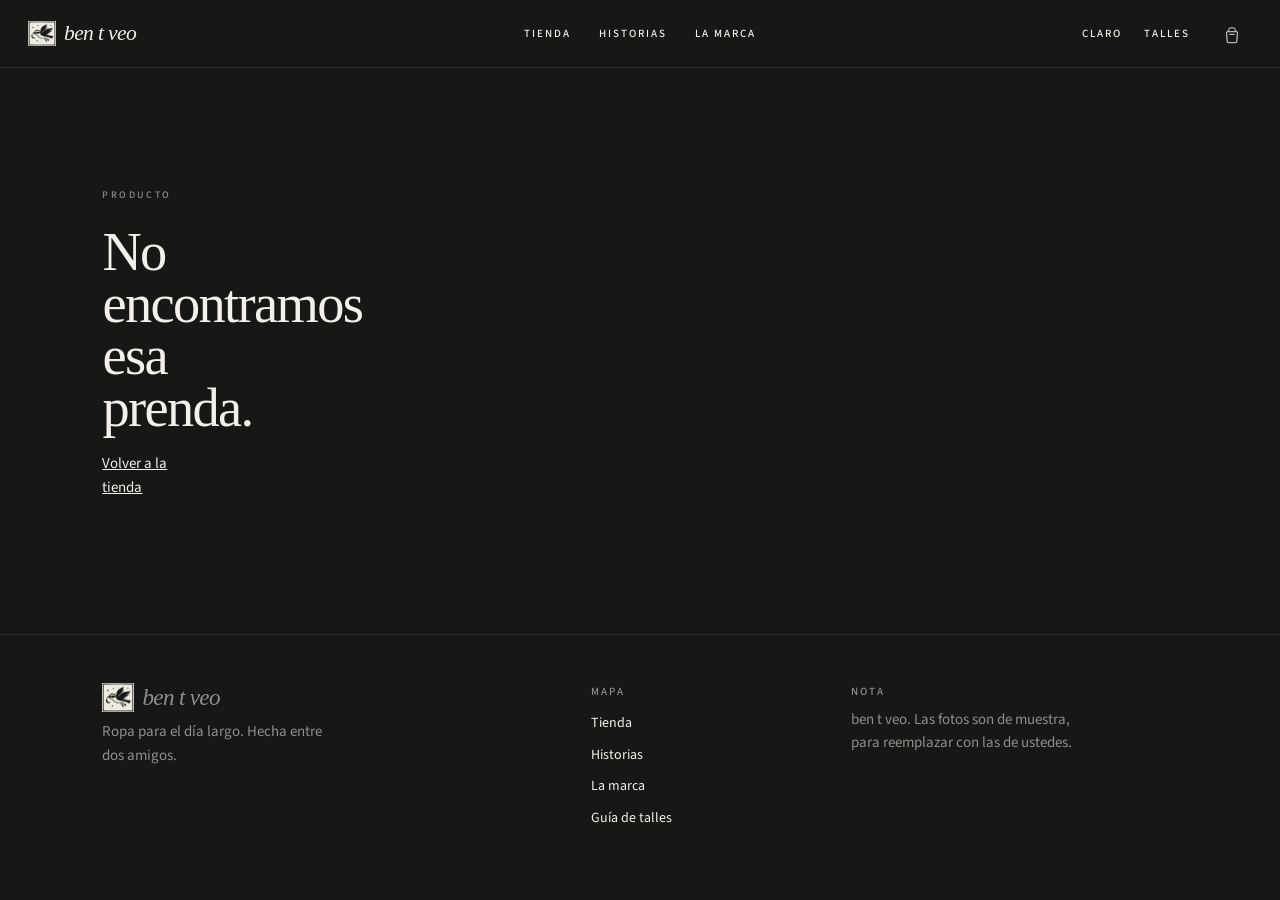
==== commit b19f0db7: "Use lowercase brand spelling ben t veo Swap Ben T Beo for ben t veo in copy, titles, and logo path. " ====
--- a/producto.html
+++ b/producto.html
@@ -3,19 +3,19 @@
 <head>
   <meta charset="UTF-8">
   <meta name="viewport" content="width=device-width, initial-scale=1, viewport-fit=cover">
-  <title>Ben T Beo</title>
-  <meta name="description" content="Prenda de Ben T Beo — ropa de hombre y oro para todos los días.">
+  <title>ben t veo</title>
+  <meta name="description" content="Prenda de ben t veo — ropa de hombre y oro para todos los días.">
   <meta name="theme-color" content="#171816" id="theme-color">
   <meta name="color-scheme" content="dark">
-  <link rel="icon" href="assets/logo-ben-t-beo.png" type="image/png">
+  <link rel="icon" href="assets/logo-ben-t-veo.png" type="image/png">
   <link rel="preconnect" href="https://fonts.googleapis.com">
   <link rel="preconnect" href="https://fonts.gstatic.com" crossorigin>
   <link href="https://fonts.googleapis.com/css2?family=Source+Sans+3:ital,wght@0,400;0,500;0,700;1,400&display=swap" rel="stylesheet">
   <script>
     (() => {
-      const key = "ben-t-beo-theme";
+      const key = "ben-t-veo-theme";
       const colors = { dark: "#171816", light: "#f3f1ec" };
-      const saved = localStorage.getItem(key) || localStorage.getItem("benteveo-theme");
+      const saved = localStorage.getItem(key) || localStorage.getItem("ben-t-beo-theme") || localStorage.getItem("benteveo-theme");
       const theme = saved === "light" || saved === "dark" ? saved : "dark";
       if (saved && !localStorage.getItem(key)) localStorage.setItem(key, saved);
       document.documentElement.setAttribute("data-theme", theme);
@@ -41,8 +41,8 @@
         </button>
       </div>
       <a class="logo" href="index.html#inicio">
-        <img src="assets/logo-ben-t-beo.png" alt="">
-        <span>Ben T Beo</span>
+        <img src="assets/logo-ben-t-veo.png" alt="">
+        <span>ben t veo</span>
       </a>
       <nav class="links" id="links" aria-label="Navegación">
         <a href="index.html#ropa">Tienda</a>
@@ -139,8 +139,8 @@
   <footer class="footer">
     <div>
       <p class="logo logo--foot">
-        <img src="assets/logo-ben-t-beo.png" alt="">
-        <span>Ben T Beo</span>
+        <img src="assets/logo-ben-t-veo.png" alt="">
+        <span>ben t veo</span>
       </p>
       <p>Ropa para el día largo. Hecha entre dos amigos.</p>
     </div>
@@ -153,7 +153,7 @@
     </div>
     <div>
       <p class="footer__label">Nota</p>
-      <p>Ben T Beo. Las fotos son de muestra, para reemplazar con las de ustedes.</p>
+      <p>ben t veo. Las fotos son de muestra, para reemplazar con las de ustedes.</p>
     </div>
   </footer>
 
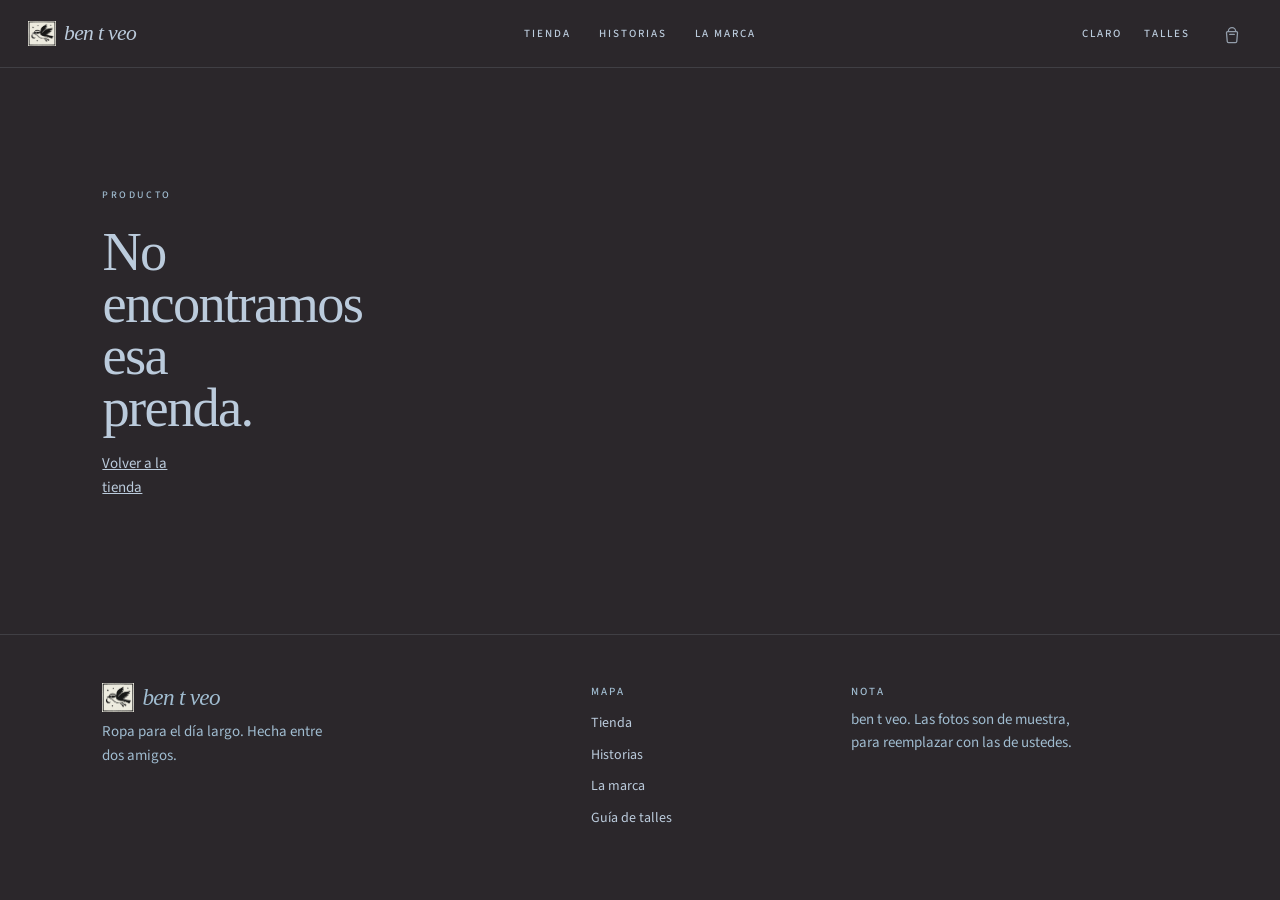
==== commit c24b0923: "Apply Black Onyx / Dream Blue / Winter Scene palette Replace the warm neutrals and yellow hero accen" ====
--- a/producto.html
+++ b/producto.html
@@ -5,7 +5,7 @@
   <meta name="viewport" content="width=device-width, initial-scale=1, viewport-fit=cover">
   <title>ben t veo</title>
   <meta name="description" content="Prenda de ben t veo — ropa de hombre y oro para todos los días.">
-  <meta name="theme-color" content="#171816" id="theme-color">
+  <meta name="theme-color" content="#2b272b" id="theme-color">
   <meta name="color-scheme" content="dark">
   <link rel="icon" href="assets/logo-ben-t-veo.png" type="image/png">
   <link rel="preconnect" href="https://fonts.googleapis.com">
@@ -14,7 +14,7 @@
   <script>
     (() => {
       const key = "ben-t-veo-theme";
-      const colors = { dark: "#171816", light: "#f3f1ec" };
+      const colors = { dark: "#2b272b", light: "#bbcbdc" };
       const saved = localStorage.getItem(key) || localStorage.getItem("ben-t-beo-theme") || localStorage.getItem("benteveo-theme");
       const theme = saved === "light" || saved === "dark" ? saved : "dark";
       if (saved && !localStorage.getItem(key)) localStorage.setItem(key, saved);
--- a/styles.css
+++ b/styles.css
@@ -1,12 +1,14 @@
 :root,
 html[data-theme="dark"] {
   color-scheme: dark;
-  --paper: #171816;
-  --ink: #f2f0e9;
-  --muted: #8e8f8a;
-  --line: rgba(242, 240, 233, 0.1);
-  --surface: #242522;
-  --nav-bg: rgba(23, 24, 22, 0.9);
+  /* Black Onyx / Dream Blue / Winter Scene */
+  --paper: #2b272b;
+  --ink: #bbcbdc;
+  --muted: #a0bcd0;
+  --line: rgba(187, 203, 220, 0.14);
+  --surface: #353035;
+  --nav-bg: rgba(43, 39, 43, 0.92);
+  --accent: #a0bcd0;
   --serif: "Times New Roman", Times, "Liberation Serif", Georgia, serif;
   --sans: "Source Sans 3", "Source Sans Pro", "Helvetica Neue", Helvetica, Arial, sans-serif;
   --nav: 68px;
@@ -15,12 +17,13 @@
 
 html[data-theme="light"] {
   color-scheme: light;
-  --paper: #f3f1ec;
-  --ink: #141816;
-  --muted: #5e625e;
-  --line: rgba(20, 24, 22, 0.12);
-  --surface: #e6e3db;
-  --nav-bg: rgba(243, 241, 236, 0.92);
+  --paper: #bbcbdc;
+  --ink: #2b272b;
+  --muted: #4a5f70;
+  --line: rgba(43, 39, 43, 0.14);
+  --surface: #a0bcd0;
+  --nav-bg: rgba(187, 203, 220, 0.94);
+  --accent: #a0bcd0;
 }
 
 * { box-sizing: border-box; }
@@ -365,9 +368,8 @@
   z-index: 2;
 }
 
-/* Landing trial: composition tipo “lab.” con acento amarillo (sin commit aún). */
+/* Landing: composition tipo “lab.” con acento Dream Blue. */
 .lab-hero {
-  --accent: #f2c400;
   position: relative;
   display: grid;
   grid-template-columns: minmax(220px, 34vw) 1fr;
@@ -463,8 +465,12 @@
   pointer-events: none;
 }
 html[data-theme="dark"] .lab-hero__band {
+  mix-blend-mode: soft-light;
+  opacity: 0.88;
+}
+html[data-theme="light"] .lab-hero__band {
   mix-blend-mode: multiply;
-  opacity: 0.92;
+  opacity: 0.55;
 }
 .lab-hero__fig {
   position: relative;
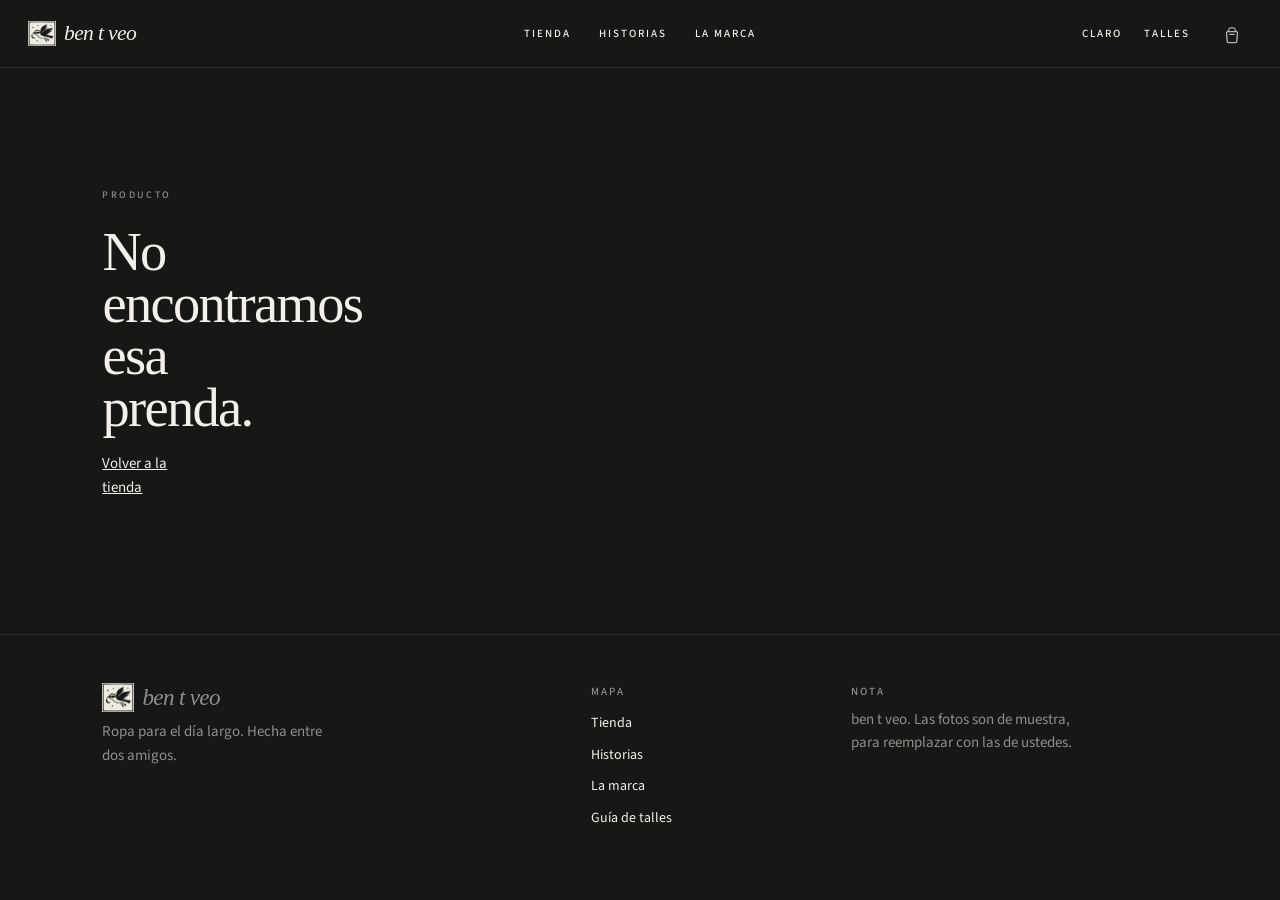
==== commit af9ec428: "Revert palette experiment to previous theme Restore warm neutrals and yellow hero accent from main. " ====
--- a/producto.html
+++ b/producto.html
@@ -5,7 +5,7 @@
   <meta name="viewport" content="width=device-width, initial-scale=1, viewport-fit=cover">
   <title>ben t veo</title>
   <meta name="description" content="Prenda de ben t veo — ropa de hombre y oro para todos los días.">
-  <meta name="theme-color" content="#2b272b" id="theme-color">
+  <meta name="theme-color" content="#171816" id="theme-color">
   <meta name="color-scheme" content="dark">
   <link rel="icon" href="assets/logo-ben-t-veo.png" type="image/png">
   <link rel="preconnect" href="https://fonts.googleapis.com">
@@ -14,7 +14,7 @@
   <script>
     (() => {
       const key = "ben-t-veo-theme";
-      const colors = { dark: "#2b272b", light: "#bbcbdc" };
+      const colors = { dark: "#171816", light: "#f3f1ec" };
       const saved = localStorage.getItem(key) || localStorage.getItem("ben-t-beo-theme") || localStorage.getItem("benteveo-theme");
       const theme = saved === "light" || saved === "dark" ? saved : "dark";
       if (saved && !localStorage.getItem(key)) localStorage.setItem(key, saved);
--- a/styles.css
+++ b/styles.css
@@ -1,14 +1,12 @@
 :root,
 html[data-theme="dark"] {
   color-scheme: dark;
-  /* Black Onyx / Dream Blue / Winter Scene */
-  --paper: #2b272b;
-  --ink: #bbcbdc;
-  --muted: #a0bcd0;
-  --line: rgba(187, 203, 220, 0.14);
-  --surface: #353035;
-  --nav-bg: rgba(43, 39, 43, 0.92);
-  --accent: #a0bcd0;
+  --paper: #171816;
+  --ink: #f2f0e9;
+  --muted: #8e8f8a;
+  --line: rgba(242, 240, 233, 0.1);
+  --surface: #242522;
+  --nav-bg: rgba(23, 24, 22, 0.9);
   --serif: "Times New Roman", Times, "Liberation Serif", Georgia, serif;
   --sans: "Source Sans 3", "Source Sans Pro", "Helvetica Neue", Helvetica, Arial, sans-serif;
   --nav: 68px;
@@ -17,13 +15,12 @@
 
 html[data-theme="light"] {
   color-scheme: light;
-  --paper: #bbcbdc;
-  --ink: #2b272b;
-  --muted: #4a5f70;
-  --line: rgba(43, 39, 43, 0.14);
-  --surface: #a0bcd0;
-  --nav-bg: rgba(187, 203, 220, 0.94);
-  --accent: #a0bcd0;
+  --paper: #f3f1ec;
+  --ink: #141816;
+  --muted: #5e625e;
+  --line: rgba(20, 24, 22, 0.12);
+  --surface: #e6e3db;
+  --nav-bg: rgba(243, 241, 236, 0.92);
 }
 
 * { box-sizing: border-box; }
@@ -368,8 +365,9 @@
   z-index: 2;
 }
 
-/* Landing: composition tipo “lab.” con acento Dream Blue. */
+/* Landing trial: composition tipo “lab.” con acento amarillo (sin commit aún). */
 .lab-hero {
+  --accent: #f2c400;
   position: relative;
   display: grid;
   grid-template-columns: minmax(220px, 34vw) 1fr;
@@ -465,12 +463,8 @@
   pointer-events: none;
 }
 html[data-theme="dark"] .lab-hero__band {
-  mix-blend-mode: soft-light;
-  opacity: 0.88;
-}
-html[data-theme="light"] .lab-hero__band {
   mix-blend-mode: multiply;
-  opacity: 0.55;
+  opacity: 0.92;
 }
 .lab-hero__fig {
   position: relative;
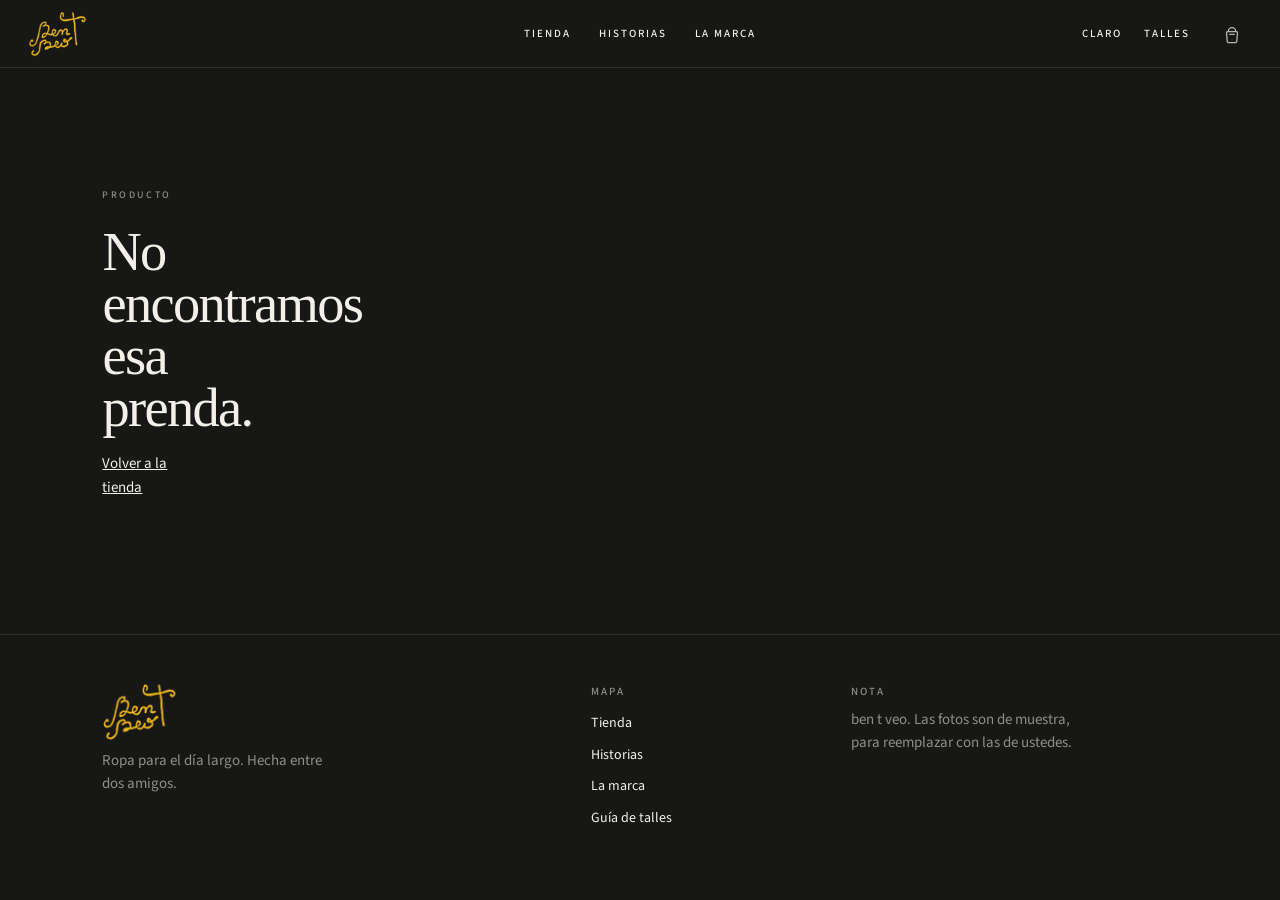
==== commit a69446b3: "Usar wordmark tipográfico en el nav según tema. Reemplaza el ícono del pájaro y el texto "ben t veo"" ====
--- a/producto.html
+++ b/producto.html
@@ -40,9 +40,9 @@
           <span class="vh">Menú</span>
         </button>
       </div>
-      <a class="logo" href="index.html#inicio">
-        <img src="assets/logo-ben-t-veo.png" alt="">
-        <span>ben t veo</span>
+      <a class="logo" href="index.html#inicio" aria-label="ben t veo">
+        <img class="logo__mark logo__mark--for-dark" src="assets/logo-wordmark-dark.png" alt="" width="154" height="120">
+        <img class="logo__mark logo__mark--for-light" src="assets/logo-wordmark-light.png" alt="" width="154" height="120">
       </a>
       <nav class="links" id="links" aria-label="Navegación">
         <a href="index.html#ropa">Tienda</a>
@@ -138,9 +138,9 @@
 
   <footer class="footer">
     <div>
-      <p class="logo logo--foot">
-        <img src="assets/logo-ben-t-veo.png" alt="">
-        <span>ben t veo</span>
+      <p class="logo logo--foot" aria-label="ben t veo">
+        <img class="logo__mark logo__mark--for-dark" src="assets/logo-wordmark-dark.png" alt="" width="154" height="120">
+        <img class="logo__mark logo__mark--for-light" src="assets/logo-wordmark-light.png" alt="" width="154" height="120">
       </p>
       <p>Ropa para el día largo. Hecha entre dos amigos.</p>
     </div>
--- a/styles.css
+++ b/styles.css
@@ -133,23 +133,21 @@
 .logo {
   display: inline-flex;
   align-items: center;
-  gap: 8px;
-  font-family: var(--serif);
-  font-style: italic;
-  font-size: 1.35rem;
-  letter-spacing: -0.03em;
   text-decoration: none;
-  line-height: 1;
+  line-height: 0;
   color: var(--ink);
   justify-self: start;
   grid-column: 1;
 }
-.logo img {
-  width: 28px;
-  height: auto;
+.logo__mark {
+  width: auto;
+  height: 46px;
   display: block;
   flex: 0 0 auto;
 }
+.logo__mark--for-light { display: none; }
+html[data-theme="light"] .logo__mark--for-dark { display: none; }
+html[data-theme="light"] .logo__mark--for-light { display: block; }
 .links {
   display: flex;
   gap: 28px;
@@ -828,11 +826,10 @@
   color: var(--ink);
 }
 .logo--foot {
-  font-size: 1.45rem;
   margin: 0 0 10px;
 }
-.logo--foot img {
-  width: 32px;
+.logo--foot .logo__mark {
+  height: 58px;
 }
 .footer p { margin: 0 0 8px; color: var(--muted); max-width: 32ch; }
 .footer a, .footer button {
@@ -1165,12 +1162,9 @@
   .logo {
     grid-column: 2;
     justify-self: center;
-    font-size: 1.15rem;
-    gap: 7px;
-  }
-  .logo img { width: 24px; }
-  .logo--foot { font-size: 1.25rem; }
-  .logo--foot img { width: 28px; }
+  }
+  .logo__mark { height: 38px; }
+  .logo--foot .logo__mark { height: 48px; }
   .links { display: none; }
   .nav__end {
     grid-column: 3;
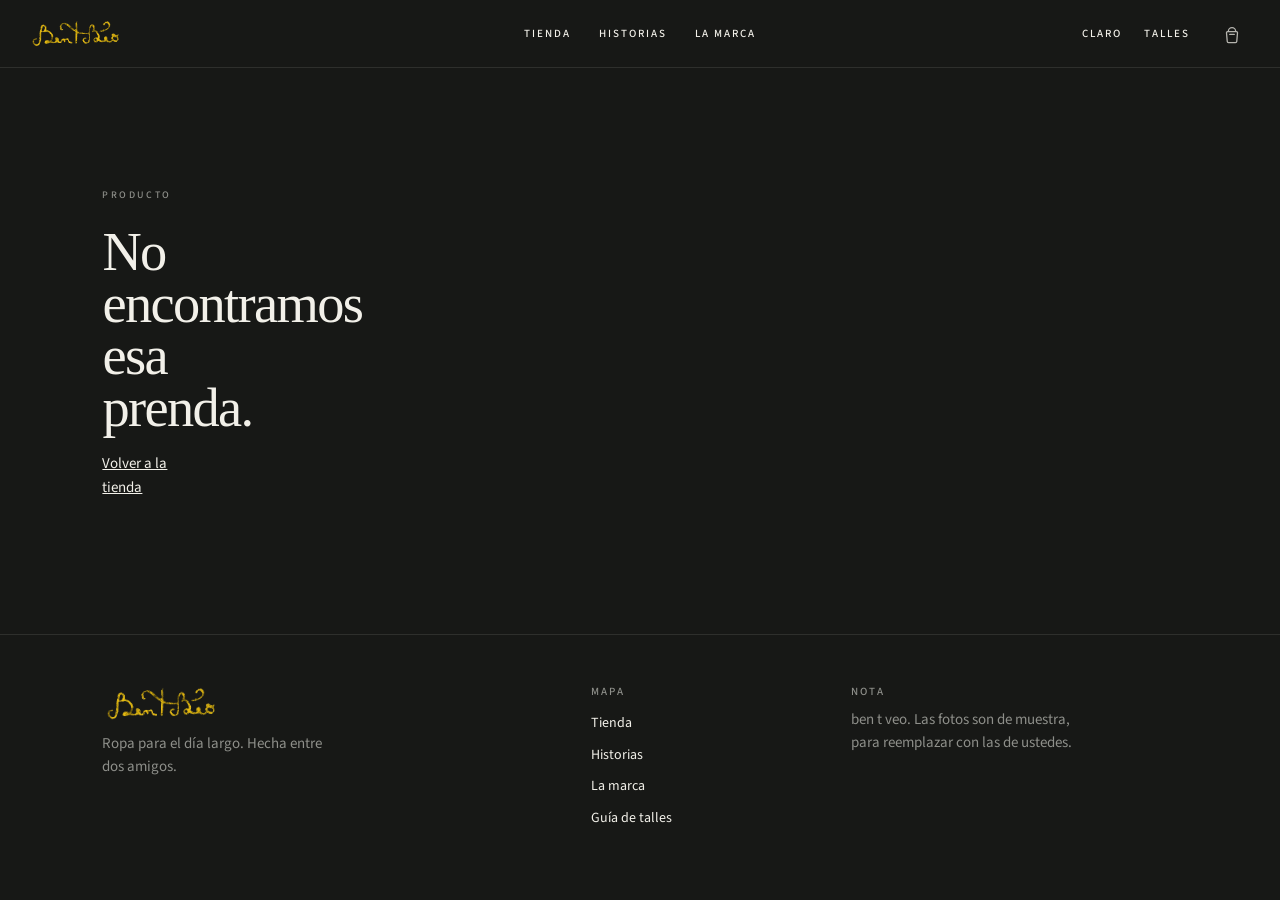
==== commit a6488e72: "Usar el wordmark manuscrito en el nav. Co-authored-by: Cursor <cursoragent@cursor.com>" ====
--- a/producto.html
+++ b/producto.html
@@ -7,7 +7,8 @@
   <meta name="description" content="Prenda de ben t veo — ropa de hombre y oro para todos los días.">
   <meta name="theme-color" content="#171816" id="theme-color">
   <meta name="color-scheme" content="dark">
-  <link rel="icon" href="assets/logo-ben-t-veo.png" type="image/png">
+  <link rel="icon" href="assets/favicon-dark.png" type="image/png" media="(prefers-color-scheme: dark)">
+  <link rel="icon" href="assets/favicon-light.png" type="image/png" media="(prefers-color-scheme: light)">
   <link rel="preconnect" href="https://fonts.googleapis.com">
   <link rel="preconnect" href="https://fonts.gstatic.com" crossorigin>
   <link href="https://fonts.googleapis.com/css2?family=Source+Sans+3:ital,wght@0,400;0,500;0,700;1,400&display=swap" rel="stylesheet">
@@ -41,8 +42,8 @@
         </button>
       </div>
       <a class="logo" href="index.html#inicio" aria-label="ben t veo">
-        <img class="logo__mark logo__mark--for-dark" src="assets/logo-wordmark-dark.png" alt="" width="154" height="120">
-        <img class="logo__mark logo__mark--for-light" src="assets/logo-wordmark-light.png" alt="" width="154" height="120">
+        <img class="logo__mark logo__mark--for-dark" src="assets/logo-wordmark-dark.png" alt="" width="299" height="104">
+        <img class="logo__mark logo__mark--for-light" src="assets/logo-wordmark-light.png" alt="" width="299" height="104">
       </a>
       <nav class="links" id="links" aria-label="Navegación">
         <a href="index.html#ropa">Tienda</a>
@@ -139,8 +140,8 @@
   <footer class="footer">
     <div>
       <p class="logo logo--foot" aria-label="ben t veo">
-        <img class="logo__mark logo__mark--for-dark" src="assets/logo-wordmark-dark.png" alt="" width="154" height="120">
-        <img class="logo__mark logo__mark--for-light" src="assets/logo-wordmark-light.png" alt="" width="154" height="120">
+        <img class="logo__mark logo__mark--for-dark" src="assets/logo-wordmark-dark.png" alt="" width="299" height="104">
+        <img class="logo__mark logo__mark--for-light" src="assets/logo-wordmark-light.png" alt="" width="299" height="104">
       </p>
       <p>Ropa para el día largo. Hecha entre dos amigos.</p>
     </div>
--- a/styles.css
+++ b/styles.css
@@ -141,7 +141,7 @@
 }
 .logo__mark {
   width: auto;
-  height: 46px;
+  height: 33px;
   display: block;
   flex: 0 0 auto;
 }
@@ -829,7 +829,7 @@
   margin: 0 0 10px;
 }
 .logo--foot .logo__mark {
-  height: 58px;
+  height: 41px;
 }
 .footer p { margin: 0 0 8px; color: var(--muted); max-width: 32ch; }
 .footer a, .footer button {
@@ -1163,8 +1163,8 @@
     grid-column: 2;
     justify-self: center;
   }
-  .logo__mark { height: 38px; }
-  .logo--foot .logo__mark { height: 48px; }
+  .logo__mark { height: 27px; }
+  .logo--foot .logo__mark { height: 34px; }
   .links { display: none; }
   .nav__end {
     grid-column: 3;
